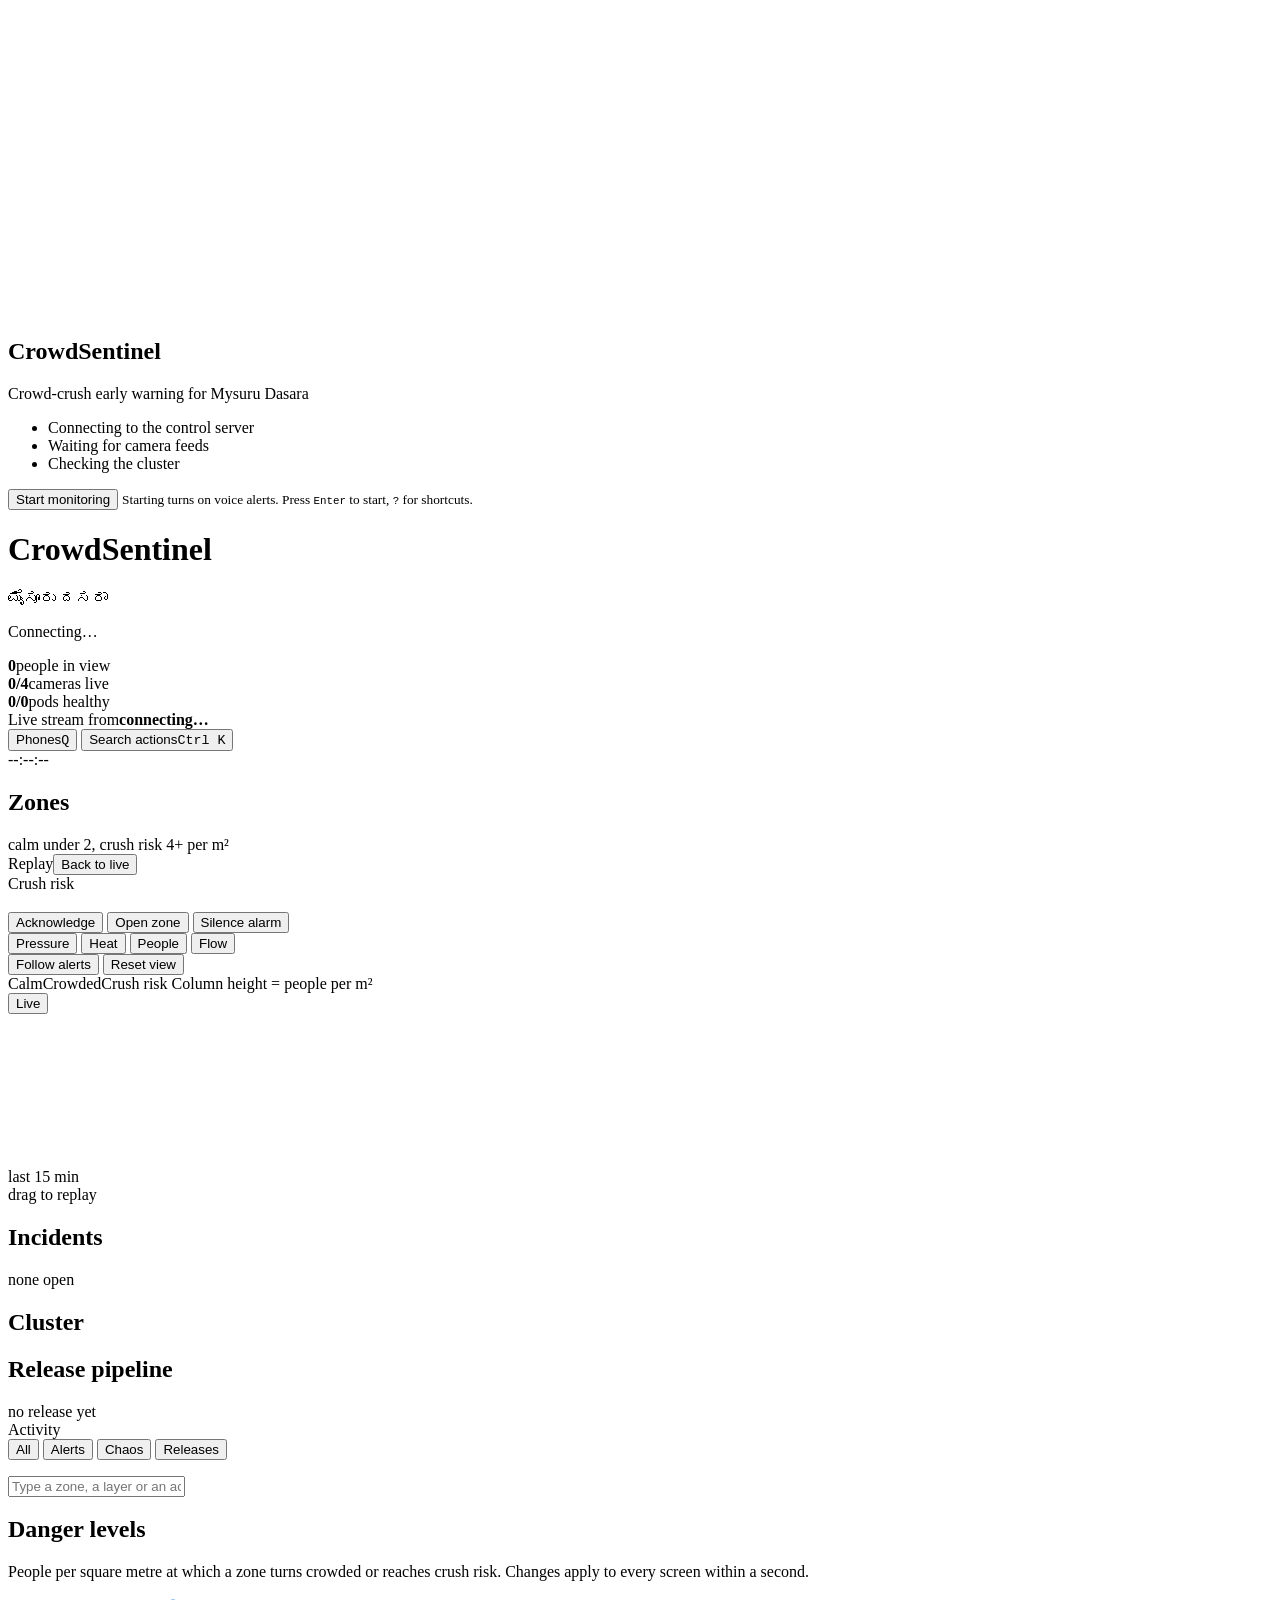
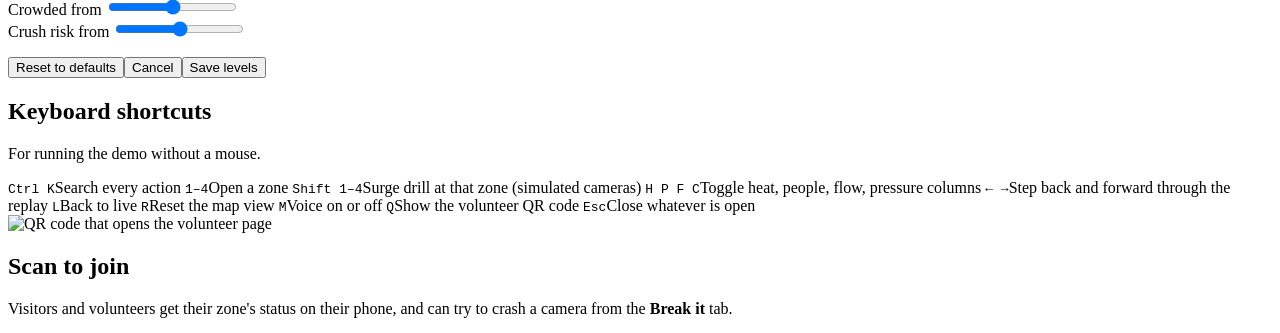
==== api/static/index.html @ 5e582c0c "Initial commit" ====
<!doctype html>
<html lang="en">
<head>
  <meta charset="utf-8">
  <meta name="viewport" content="width=device-width, initial-scale=1">
  <meta name="theme-color" content="#24130f">
  <link rel="icon" href="data:,">
  <title>CrowdSentinel control room</title>
  <link rel="preload" href="/static/fonts/anek-latin.woff2" as="font" type="font/woff2" crossorigin>
  <link rel="stylesheet" href="/static/css/app.css">
</head>
<body>
  <div class="sindoor" aria-hidden="true"></div>

  <!-- start screen: the palace lights come on when monitoring starts -->
  <section class="boot" id="boot" aria-labelledby="boot-title">
    <div class="in">
      <svg id="boot-palace" viewBox="0 0 620 150" aria-hidden="true"></svg>
      <h2 id="boot-title">CrowdSentinel</h2>
      <p>Crowd-crush early warning for Mysuru Dasara</p>
      <ul id="boot-checks">
        <li data-k="api">Connecting to the control server</li>
        <li data-k="cams">Waiting for camera feeds</li>
        <li data-k="pods">Checking the cluster</li>
      </ul>
      <button class="btn go" id="start">Start monitoring</button>
      <small>Starting turns on voice alerts. Press <kbd>Enter</kbd> to start, <kbd>?</kbd> for shortcuts.</small>
    </div>
  </section>

  <div class="app">
    <header class="bar">
      <div class="mark"><h1>CrowdSentinel</h1><span class="kn" lang="kn">ಮೈಸೂರು ದಸರಾ</span></div>
      <div class="verdict" id="verdict" data-s="safe" role="status" aria-live="polite"><span class="lamp"></span><p id="verdict-text">Connecting…</p></div>
      <div class="totals">
        <div class="total"><b id="t-people">0</b><span>people in view</span></div>
        <div class="total"><b id="t-cams">0/4</b><span>cameras live</span></div>
        <div class="total"><b id="t-pods">0/0</b><span>pods healthy</span></div>
      </div>
      <div class="served" id="served" title="The API pod sending this live stream. Delete it in the cluster panel and watch the stream move to the other one."><span>Live stream from</span><b id="served-by">connecting…</b></div>
      <button class="cmdk" id="open-qr" aria-label="Show the volunteer QR code"><span>Phones</span><kbd>Q</kbd></button>
      <button class="cmdk" id="open-palette" aria-label="Open command menu"><span>Search actions</span><kbd>Ctrl K</kbd></button>
      <div class="clock" id="clock">--:--:--</div>
    </header>

    <nav class="ledger" aria-label="Zones">
      <header><h2>Zones</h2><span class="label" id="levels">calm under 2, crush risk 4+ per m²</span></header>
      <div class="zones" id="zones"></div>
    </nav>

    <main class="map" aria-label="3D map of Mysuru Palace grounds">
      <div id="deck"></div>
      <div class="replay-banner" id="replay-banner"><span id="replay-label">Replay</span><button id="to-live">Back to live</button></div>
      <section class="alert" id="alert" role="alert" aria-live="assertive">
        <div class="kicker"><span id="alert-kicker">Crush risk</span><span id="alert-age"></span></div>
        <h3 id="alert-title"></h3>
        <p id="alert-text"></p>
        <ol id="alert-steps"></ol>
        <div class="acts">
          <button class="btn go" id="alert-ack">Acknowledge</button>
          <button class="btn" id="alert-open">Open zone</button>
          <button class="btn" id="alert-silence">Silence alarm</button>
        </div>
      </section>
      <div class="map-tools">
        <div class="seg" role="group" aria-label="Map layers" id="layers">
          <button data-layer="pressure" aria-pressed="true">Pressure</button>
          <button data-layer="heat" aria-pressed="false">Heat</button>
          <button data-layer="people" aria-pressed="true">People</button>
          <button data-layer="flow" aria-pressed="true">Flow</button>
        </div>
        <div class="seg" role="group" aria-label="Map view">
          <button id="follow" aria-pressed="true" title="Fly to any zone that turns red">Follow alerts</button>
          <button id="reset-view" aria-pressed="false">Reset view</button>
        </div>
      </div>
      <div class="legend" aria-label="Legend">
        <span data-s="safe"><i></i>Calm</span><span data-s="warning"><i></i>Crowded</span><span data-s="critical"><i></i>Crush risk</span>
        <span>Column height = people per m²</span>
      </div>
      <div class="replay" aria-label="Replay the last 15 minutes">
        <button class="live-pill" id="live-pill" title="Back to live">Live</button>
        <div class="track" id="track" role="slider" tabindex="0" aria-label="Replay time" aria-valuemin="0" aria-valuemax="100" aria-valuenow="100">
          <svg id="track-svg" preserveAspectRatio="none"></svg>
          <div class="handle" id="track-handle" style="left:100%"></div>
          <div class="tip" id="track-tip"></div>
        </div>
        <div class="track-meta"><span id="track-span">last 15 min</span><br><span>drag to replay</span></div>
      </div>
    </main>

    <section class="cams" id="cams" aria-label="Camera feeds">
      <aside class="drawer" id="drawer" aria-label="Zone details" aria-hidden="true" tabindex="-1"></aside>
    </section>

    <section class="dock">
      <div class="panel">
        <header><h2>Incidents</h2><span class="label" id="inc-count">none open</span></header>
        <div class="scroll" id="incidents"></div>
      </div>
      <div class="panel">
        <header><h2>Cluster</h2><span class="label" id="pod-count"></span></header>
        <div class="scroll"><div class="hive" id="hive"></div></div>
      </div>
      <div class="panel">
        <header><h2>Release pipeline</h2><span class="label" id="pipe-ver">no release yet</span></header>
        <div class="rail" id="rail"></div>
        <div class="verdict-line" id="pipe-line"></div>
        <header>
          <span class="label">Activity</span>
          <div class="filters" id="filters" role="group" aria-label="Filter activity">
            <button data-f="all" aria-pressed="true">All</button>
            <button data-f="alerts" aria-pressed="false">Alerts</button>
            <button data-f="chaos" aria-pressed="false">Chaos</button>
            <button data-f="release" aria-pressed="false">Releases</button>
          </div>
        </header>
        <div class="scroll"><ul class="log" id="log" aria-live="polite"></ul></div>
      </div>
    </section>
  </div>

  <div class="inspector" id="inspector" role="dialog" aria-label="Pod details"></div>

  <div class="scrim" id="scrim"></div>
  <div class="dialog palette" id="palette" role="dialog" aria-modal="true" aria-label="Command menu">
    <input id="palette-q" placeholder="Type a zone, a layer or an action…" autocomplete="off" aria-controls="palette-list" aria-autocomplete="list">
    <ul id="palette-list" role="listbox"></ul>
  </div>
  <div class="dialog" id="settings" role="dialog" aria-modal="true" aria-labelledby="settings-title">
    <div class="inner">
      <h2 id="settings-title">Danger levels</h2>
      <p class="lede">People per square metre at which a zone turns crowded or reaches crush risk. Changes apply to every screen within a second.</p>
      <div class="slider"><label for="s-warn">Crowded from <b id="s-warn-v"></b></label><input type="range" id="s-warn" min="0.5" max="6" step="0.1"></div>
      <div class="slider"><label for="s-crit">Crush risk from <b id="s-crit-v"></b></label><input type="range" id="s-crit" min="1" max="8" step="0.1"></div>
      <p class="preview" id="s-preview"></p>
      <div class="row-end"><button class="btn" id="s-reset">Reset to defaults</button><button class="btn" id="s-cancel">Cancel</button><button class="btn go" id="s-save">Save levels</button></div>
    </div>
  </div>
  <div class="dialog" id="keys" role="dialog" aria-modal="true" aria-labelledby="keys-title">
    <div class="inner">
      <h2 id="keys-title">Keyboard shortcuts</h2>
      <p class="lede">For running the demo without a mouse.</p>
      <div class="keys">
        <kbd>Ctrl K</kbd><span>Search every action</span>
        <kbd>1–4</kbd><span>Open a zone</span>
        <kbd>Shift 1–4</kbd><span>Surge drill at that zone (simulated cameras)</span>
        <kbd>H P F C</kbd><span>Toggle heat, people, flow, pressure columns</span>
        <kbd>← →</kbd><span>Step back and forward through the replay</span>
        <kbd>L</kbd><span>Back to live</span>
        <kbd>R</kbd><span>Reset the map view</span>
        <kbd>M</kbd><span>Voice on or off</span>
        <kbd>Q</kbd><span>Show the volunteer QR code</span>
        <kbd>Esc</kbd><span>Close whatever is open</span>
      </div>
    </div>
  </div>
  <div class="dialog" id="qr-dialog" role="dialog" aria-modal="true" aria-labelledby="qr-title">
    <div class="inner qr-inner">
      <div class="qr-box"><img id="qr-img" alt="QR code that opens the volunteer page"></div>
      <div>
        <h2 id="qr-title">Scan to join</h2>
        <p class="lede">Visitors and volunteers get their zone's status on their phone, and can try to crash a camera from the <b>Break it</b> tab.</p>
        <p class="qr-url" id="qr-url"></p>
        <p class="lede" id="qr-warn" hidden>Phones can't open localhost. Run <kbd>python scripts\cs.py up</kbd> while on the hotspot so this shows the laptop's Wi-Fi address.</p>
      </div>
    </div>
  </div>
  <div class="toasts" id="toasts" aria-live="polite"></div>

  <template id="tpl-cam">
    <button class="cam" data-s="safe">
      <img alt="">
      <div class="static"><canvas width="160" height="90"></canvas></div>
      <div class="ring"></div>
      <div class="hud">
        <div><div><div class="nm"></div><div class="rec">Live</div></div><span class="chip">Calm</span></div>
        <div><div><div class="n big">0<small>people</small></div><div class="sub"></div></div><div class="ver"></div></div>
      </div>
      <div class="lost"><div><b>No signal</b><span><span class="who">Kubernetes</span> is restarting this camera <span class="off-t">0.0 s</span></span></div></div>
      <div class="healed"></div>
      <span class="hint">Open zone</span>
    </button>
  </template>

  <script src="/static/vendor/deck.min.js"></script>
  <script type="module" src="/static/js/main.js"></script>
</body>
</html>
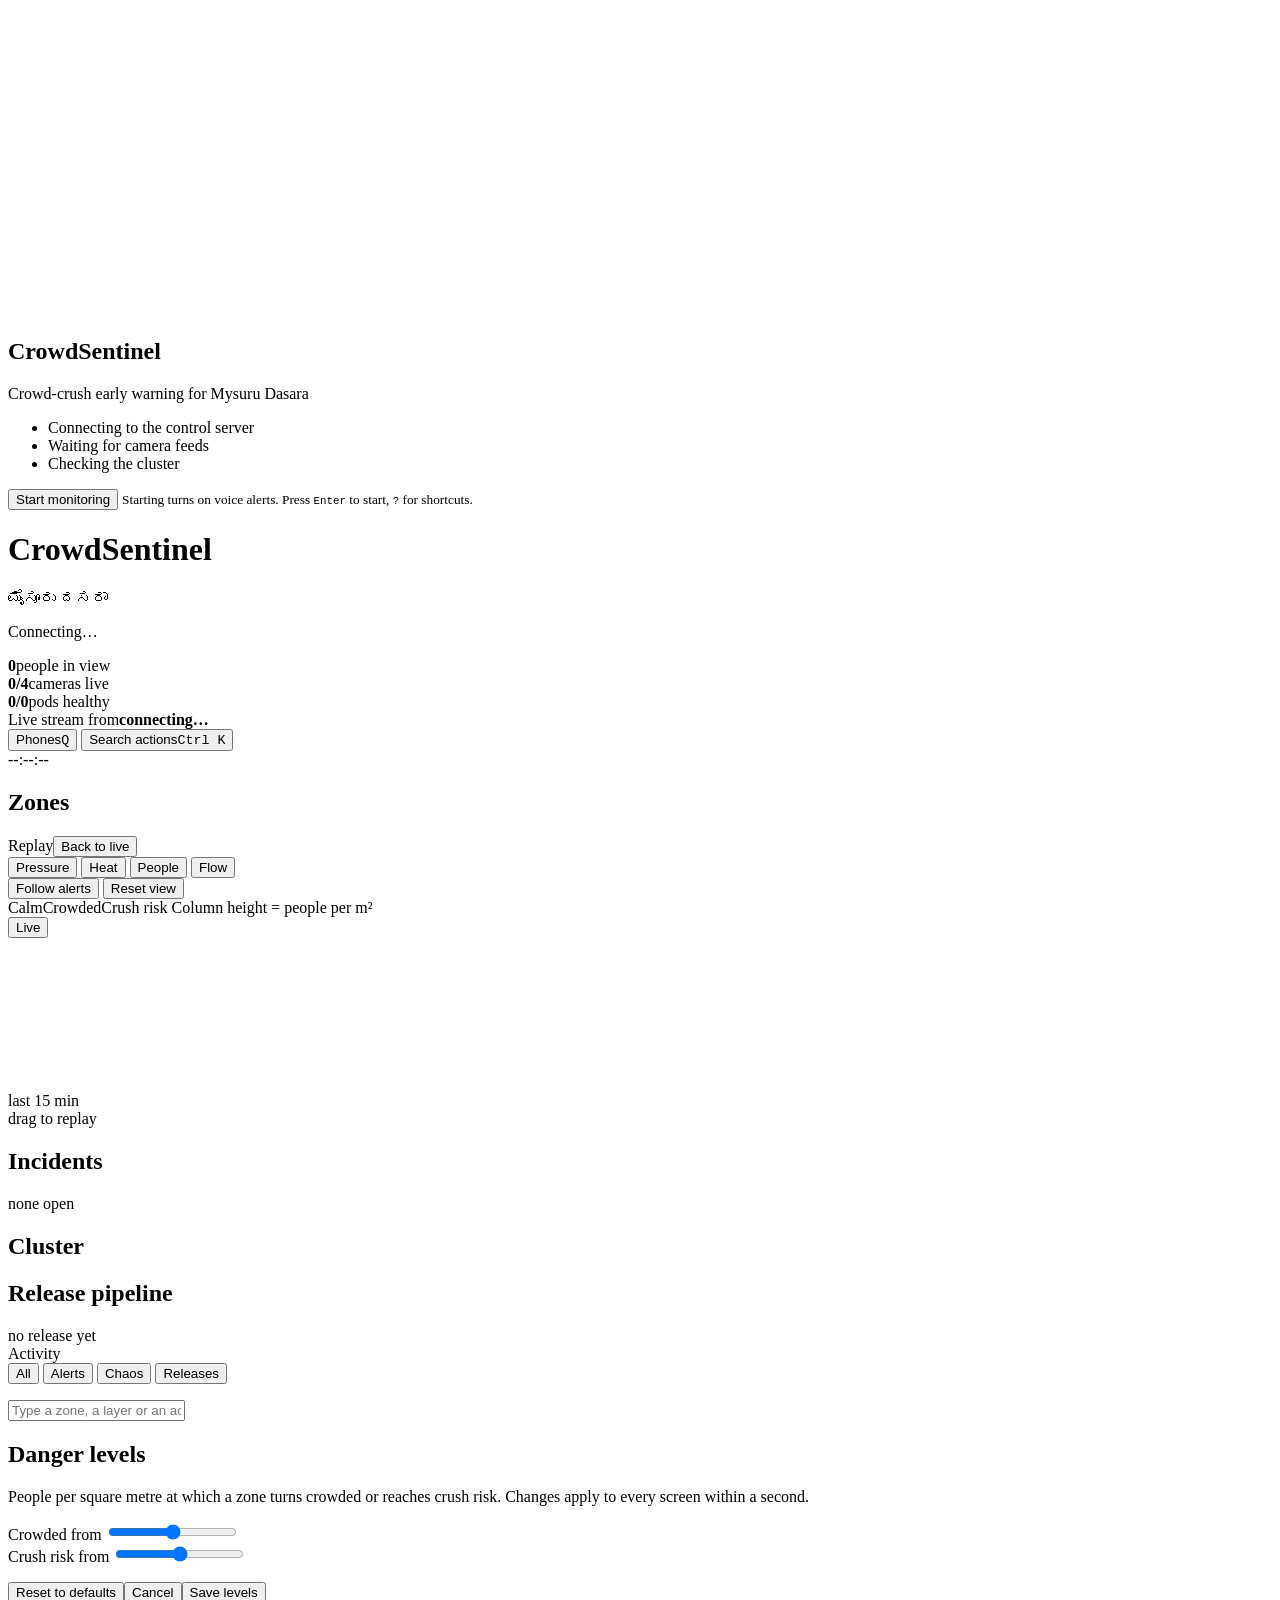
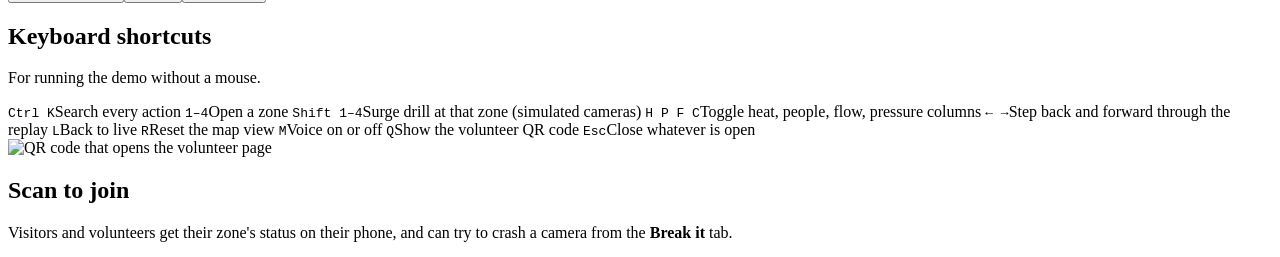
==== commit 320ad372: "Improve zone card hierarchy and crowd alert visibility" ====
--- a/api/static/index.html
+++ b/api/static/index.html
@@ -43,25 +43,38 @@
       <div class="clock" id="clock">--:--:--</div>
     </header>
 
+    <section class="alert" id="alert" aria-label="Crowd alerts" hidden>
+      <div class="observed" id="alert-observed">
+        <div class="kicker"><span id="alert-kicker"></span><span id="alert-age"></span></div>
+        <h3 id="alert-title"></h3>
+        <p id="alert-text"></p>
+        <div class="alert-response" id="alert-response" hidden>
+          <ol id="alert-steps"></ol>
+          <div class="acts">
+            <button class="btn go" id="alert-ack">Acknowledge</button>
+            <button class="btn" id="alert-silence">Silence alarm</button>
+          </div>
+        </div>
+        <ul id="alert-other" class="alert-list" hidden></ul>
+        <button class="btn alert-open" id="alert-open">Open zone</button>
+      </div>
+      <div class="predicted" id="alert-predicted" hidden>
+        <h3>Forecast · Crush risk</h3>
+        <p>Estimated time to <span id="forecast-level"></span> people/m² if the trend holds.</p>
+        <ul id="alert-forecasts" class="alert-list"></ul>
+      </div>
+    </section>
+    <div class="sr" id="critical-announcement" role="alert"></div>
+    <div class="sr" id="warning-announcement" role="status"></div>
+
     <nav class="ledger" aria-label="Zones">
-      <header><h2>Zones</h2><span class="label" id="levels">calm under 2, crush risk 4+ per m²</span></header>
+      <header><h2>Zones</h2><span class="label" id="levels"></span></header>
       <div class="zones" id="zones"></div>
     </nav>
 
     <main class="map" aria-label="3D map of Mysuru Palace grounds">
       <div id="deck"></div>
       <div class="replay-banner" id="replay-banner"><span id="replay-label">Replay</span><button id="to-live">Back to live</button></div>
-      <section class="alert" id="alert" role="alert" aria-live="assertive">
-        <div class="kicker"><span id="alert-kicker">Crush risk</span><span id="alert-age"></span></div>
-        <h3 id="alert-title"></h3>
-        <p id="alert-text"></p>
-        <ol id="alert-steps"></ol>
-        <div class="acts">
-          <button class="btn go" id="alert-ack">Acknowledge</button>
-          <button class="btn" id="alert-open">Open zone</button>
-          <button class="btn" id="alert-silence">Silence alarm</button>
-        </div>
-      </section>
       <div class="map-tools">
         <div class="seg" role="group" aria-label="Map layers" id="layers">
           <button data-layer="pressure" aria-pressed="true">Pressure</button>
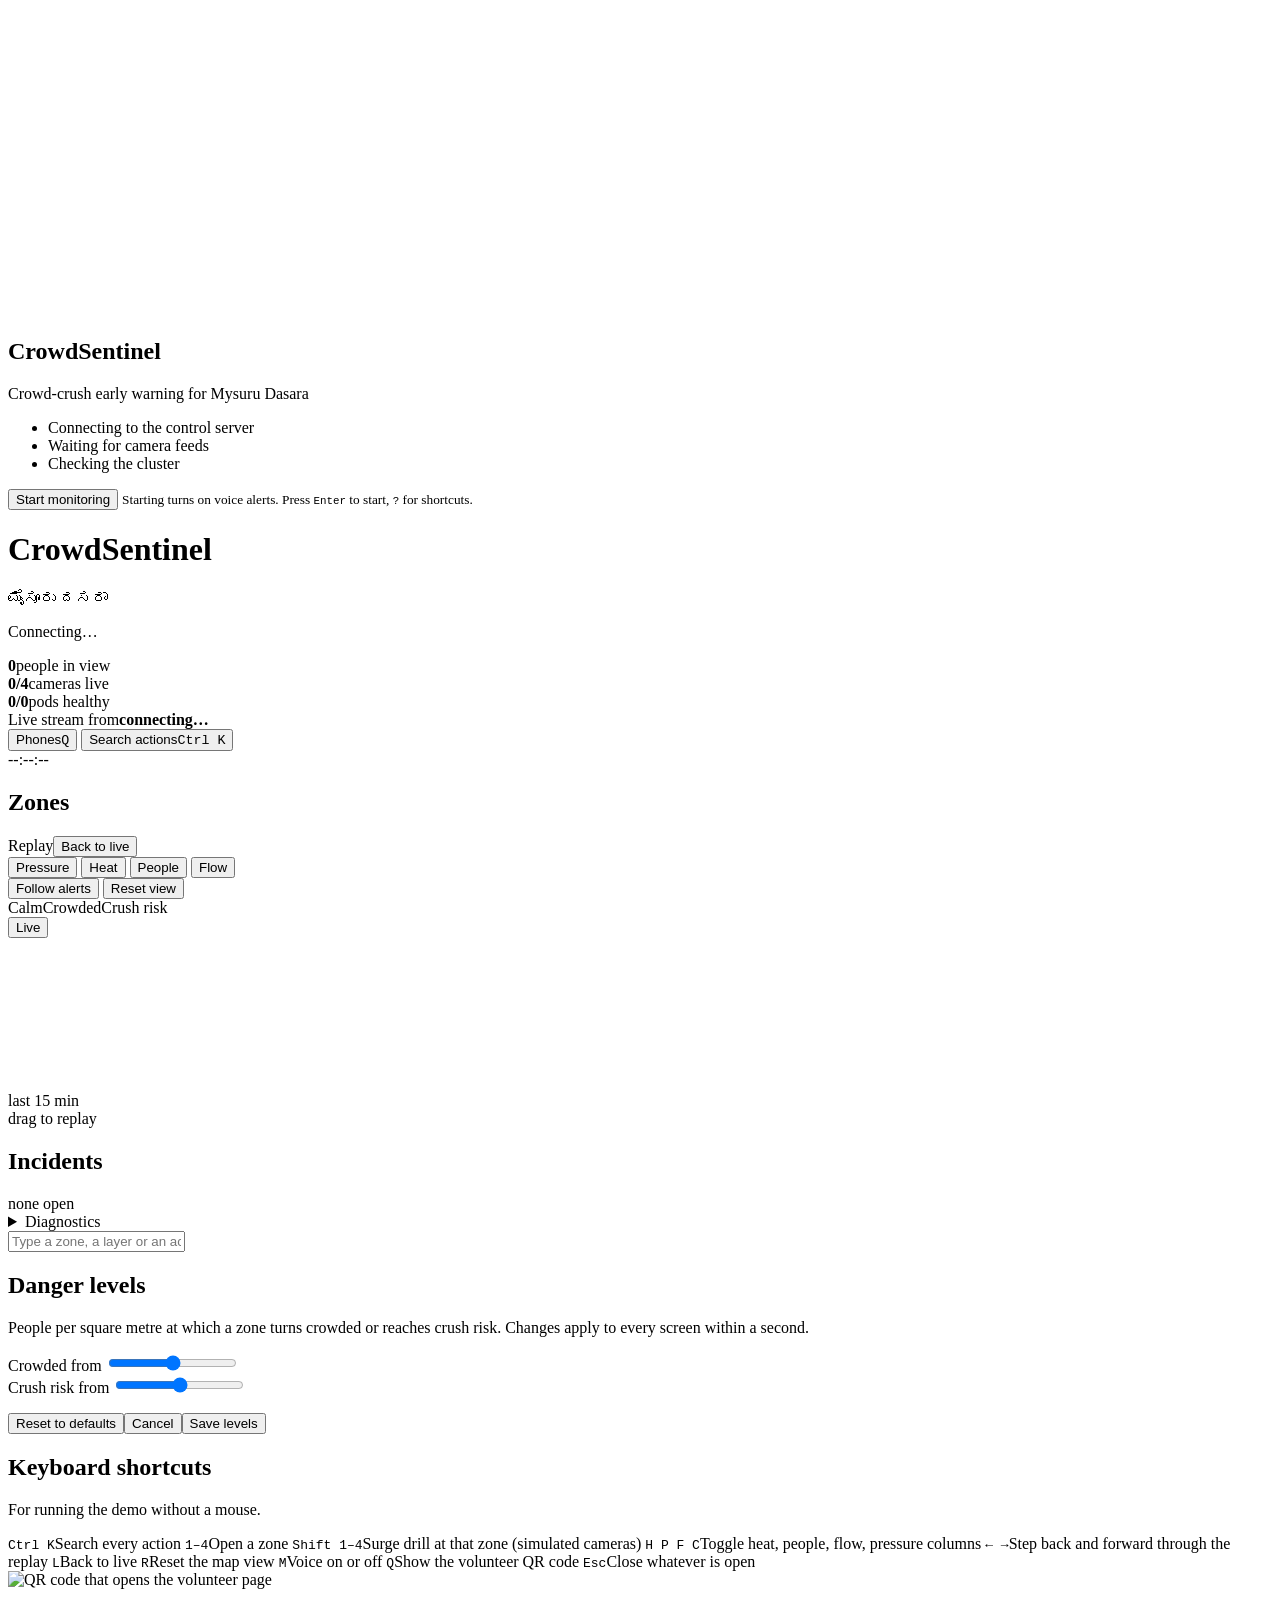
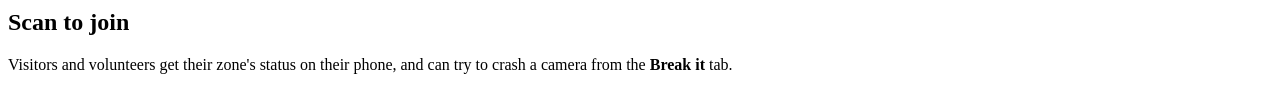
==== commit 106e2b95: "Improve dashboard layout, map readability, and zone inspection" ====
--- a/api/static/index.html
+++ b/api/static/index.html
@@ -77,10 +77,10 @@
       <div class="replay-banner" id="replay-banner"><span id="replay-label">Replay</span><button id="to-live">Back to live</button></div>
       <div class="map-tools">
         <div class="seg" role="group" aria-label="Map layers" id="layers">
-          <button data-layer="pressure" aria-pressed="true">Pressure</button>
+          <button data-layer="pressure" aria-pressed="false">Pressure</button>
           <button data-layer="heat" aria-pressed="false">Heat</button>
-          <button data-layer="people" aria-pressed="true">People</button>
-          <button data-layer="flow" aria-pressed="true">Flow</button>
+          <button data-layer="people" aria-pressed="false">People</button>
+          <button data-layer="flow" aria-pressed="false">Flow</button>
         </div>
         <div class="seg" role="group" aria-label="Map view">
           <button id="follow" aria-pressed="true" title="Fly to any zone that turns red">Follow alerts</button>
@@ -89,7 +89,7 @@
       </div>
       <div class="legend" aria-label="Legend">
         <span data-s="safe"><i></i>Calm</span><span data-s="warning"><i></i>Crowded</span><span data-s="critical"><i></i>Crush risk</span>
-        <span>Column height = people per m²</span>
+        <span id="pressure-key" hidden>Column height = people per m²</span>
       </div>
       <div class="replay" aria-label="Replay the last 15 minutes">
         <button class="live-pill" id="live-pill" title="Back to live">Live</button>
@@ -103,6 +103,7 @@
     </main>
 
     <section class="cams" id="cams" aria-label="Camera feeds">
+      <div class="camera-grid" id="camera-grid"></div>
       <aside class="drawer" id="drawer" aria-label="Zone details" aria-hidden="true" tabindex="-1"></aside>
     </section>
 
@@ -111,25 +112,30 @@
         <header><h2>Incidents</h2><span class="label" id="inc-count">none open</span></header>
         <div class="scroll" id="incidents"></div>
       </div>
-      <div class="panel">
-        <header><h2>Cluster</h2><span class="label" id="pod-count"></span></header>
-        <div class="scroll"><div class="hive" id="hive"></div></div>
-      </div>
-      <div class="panel">
-        <header><h2>Release pipeline</h2><span class="label" id="pipe-ver">no release yet</span></header>
-        <div class="rail" id="rail"></div>
-        <div class="verdict-line" id="pipe-line"></div>
-        <header>
-          <span class="label">Activity</span>
-          <div class="filters" id="filters" role="group" aria-label="Filter activity">
-            <button data-f="all" aria-pressed="true">All</button>
-            <button data-f="alerts" aria-pressed="false">Alerts</button>
-            <button data-f="chaos" aria-pressed="false">Chaos</button>
-            <button data-f="release" aria-pressed="false">Releases</button>
+      <details class="diagnostics">
+        <summary>Diagnostics</summary>
+        <div class="diagnostic-panels">
+          <div class="panel">
+            <header><h2>Cluster</h2><span class="label" id="pod-count"></span></header>
+            <div class="scroll"><div class="hive" id="hive"></div></div>
           </div>
-        </header>
-        <div class="scroll"><ul class="log" id="log" aria-live="polite"></ul></div>
-      </div>
+          <div class="panel">
+            <header><h2>Release pipeline</h2><span class="label" id="pipe-ver">no release yet</span></header>
+            <div class="rail" id="rail"></div>
+            <div class="verdict-line" id="pipe-line"></div>
+            <header>
+              <span class="label">Activity</span>
+              <div class="filters" id="filters" role="group" aria-label="Filter activity">
+                <button data-f="all" aria-pressed="true">All</button>
+                <button data-f="alerts" aria-pressed="false">Alerts</button>
+                <button data-f="chaos" aria-pressed="false">Chaos</button>
+                <button data-f="release" aria-pressed="false">Releases</button>
+              </div>
+            </header>
+            <div class="scroll"><ul class="log" id="log" aria-live="polite"></ul></div>
+          </div>
+        </div>
+      </details>
     </section>
   </div>
 
@@ -182,17 +188,10 @@
   <div class="toasts" id="toasts" aria-live="polite"></div>
 
   <template id="tpl-cam">
-    <button class="cam" data-s="safe">
-      <img alt="">
-      <div class="static"><canvas width="160" height="90"></canvas></div>
-      <div class="ring"></div>
-      <div class="hud">
-        <div><div><div class="nm"></div><div class="rec">Live</div></div><span class="chip">Calm</span></div>
-        <div><div><div class="n big">0<small>people</small></div><div class="sub"></div></div><div class="ver"></div></div>
-      </div>
-      <div class="lost"><div><b>No signal</b><span><span class="who">Kubernetes</span> is restarting this camera <span class="off-t">0.0 s</span></span></div></div>
-      <div class="healed"></div>
-      <span class="hint">Open zone</span>
+    <button class="cam" aria-controls="drawer" aria-pressed="false">
+      <img alt="" hidden>
+      <span class="camera-caption"><strong class="nm"></strong><span class="camera-state">Connecting</span></span>
+      <span class="healed"></span>
     </button>
   </template>
 
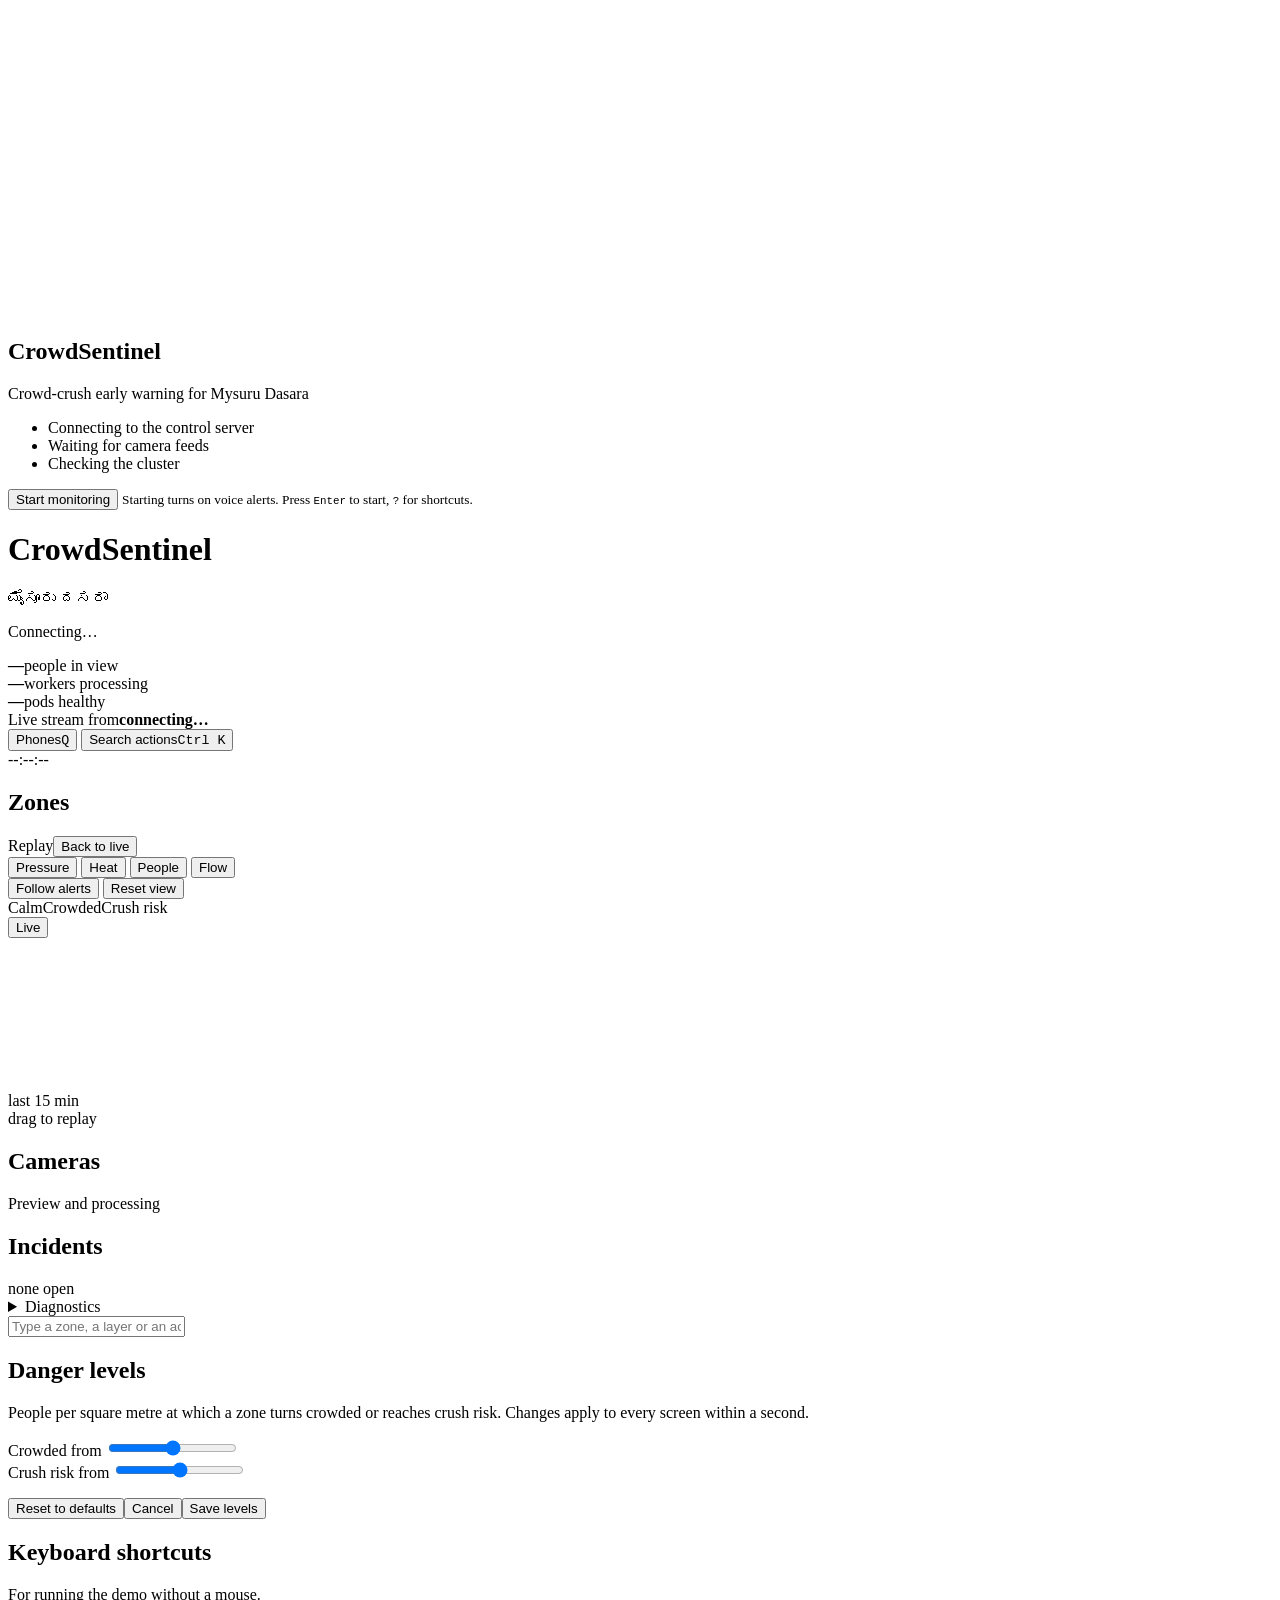
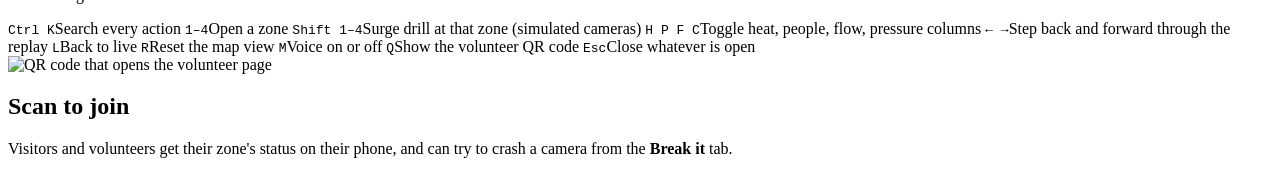
==== commit 4d8025c0: "Improve CrowdSentinel operator dashboard" ====
--- a/api/static/index.html
+++ b/api/static/index.html
@@ -10,8 +10,6 @@
   <link rel="stylesheet" href="/static/css/app.css">
 </head>
 <body>
-  <div class="sindoor" aria-hidden="true"></div>
-
   <!-- start screen: the palace lights come on when monitoring starts -->
   <section class="boot" id="boot" aria-labelledby="boot-title">
     <div class="in">
@@ -31,13 +29,13 @@
   <div class="app">
     <header class="bar">
       <div class="mark"><h1>CrowdSentinel</h1><span class="kn" lang="kn">ಮೈಸೂರು ದಸರಾ</span></div>
-      <div class="verdict" id="verdict" data-s="safe" role="status" aria-live="polite"><span class="lamp"></span><p id="verdict-text">Connecting…</p></div>
+      <div class="verdict" id="verdict" data-s="offline" role="status" aria-live="polite"><span class="lamp"></span><p id="verdict-text">Connecting…</p></div>
       <div class="totals">
-        <div class="total"><b id="t-people">0</b><span>people in view</span></div>
-        <div class="total"><b id="t-cams">0/4</b><span>cameras live</span></div>
-        <div class="total"><b id="t-pods">0/0</b><span>pods healthy</span></div>
-      </div>
-      <div class="served" id="served" title="The API pod sending this live stream. Delete it in the cluster panel and watch the stream move to the other one."><span>Live stream from</span><b id="served-by">connecting…</b></div>
+        <div class="total"><b id="t-people">—</b><span>people in view</span></div>
+        <div class="total"><b id="t-cams">—</b><span>workers processing</span></div>
+        <div class="total"><b id="t-pods">—</b><span>pods healthy</span></div>
+      </div>
+      <div class="served" id="served" title="API pod serving the dashboard stream"><span>Live stream from</span><b id="served-by">connecting…</b></div>
       <button class="cmdk" id="open-qr" aria-label="Show the volunteer QR code"><span>Phones</span><kbd>Q</kbd></button>
       <button class="cmdk" id="open-palette" aria-label="Open command menu"><span>Search actions</span><kbd>Ctrl K</kbd></button>
       <div class="clock" id="clock">--:--:--</div>
@@ -83,7 +81,7 @@
           <button data-layer="flow" aria-pressed="false">Flow</button>
         </div>
         <div class="seg" role="group" aria-label="Map view">
-          <button id="follow" aria-pressed="true" title="Fly to any zone that turns red">Follow alerts</button>
+          <button id="follow" aria-pressed="true" title="Fly to a zone when it reaches crush risk">Follow alerts</button>
           <button id="reset-view" aria-pressed="false">Reset view</button>
         </div>
       </div>
@@ -103,6 +101,7 @@
     </main>
 
     <section class="cams" id="cams" aria-label="Camera feeds">
+      <header class="camera-heading"><h2>Cameras</h2><span class="label">Preview and processing</span></header>
       <div class="camera-grid" id="camera-grid"></div>
       <aside class="drawer" id="drawer" aria-label="Zone details" aria-hidden="true" tabindex="-1"></aside>
     </section>
@@ -190,7 +189,7 @@
   <template id="tpl-cam">
     <button class="cam" aria-controls="drawer" aria-pressed="false">
       <img alt="" hidden>
-      <span class="camera-caption"><strong class="nm"></strong><span class="camera-state">Connecting</span></span>
+      <span class="camera-caption"><strong class="nm"></strong><span class="camera-state" data-s="offline">Preview · Connecting</span><span class="worker-state" data-s="offline">Worker · Waiting</span></span>
       <span class="healed"></span>
     </button>
   </template>
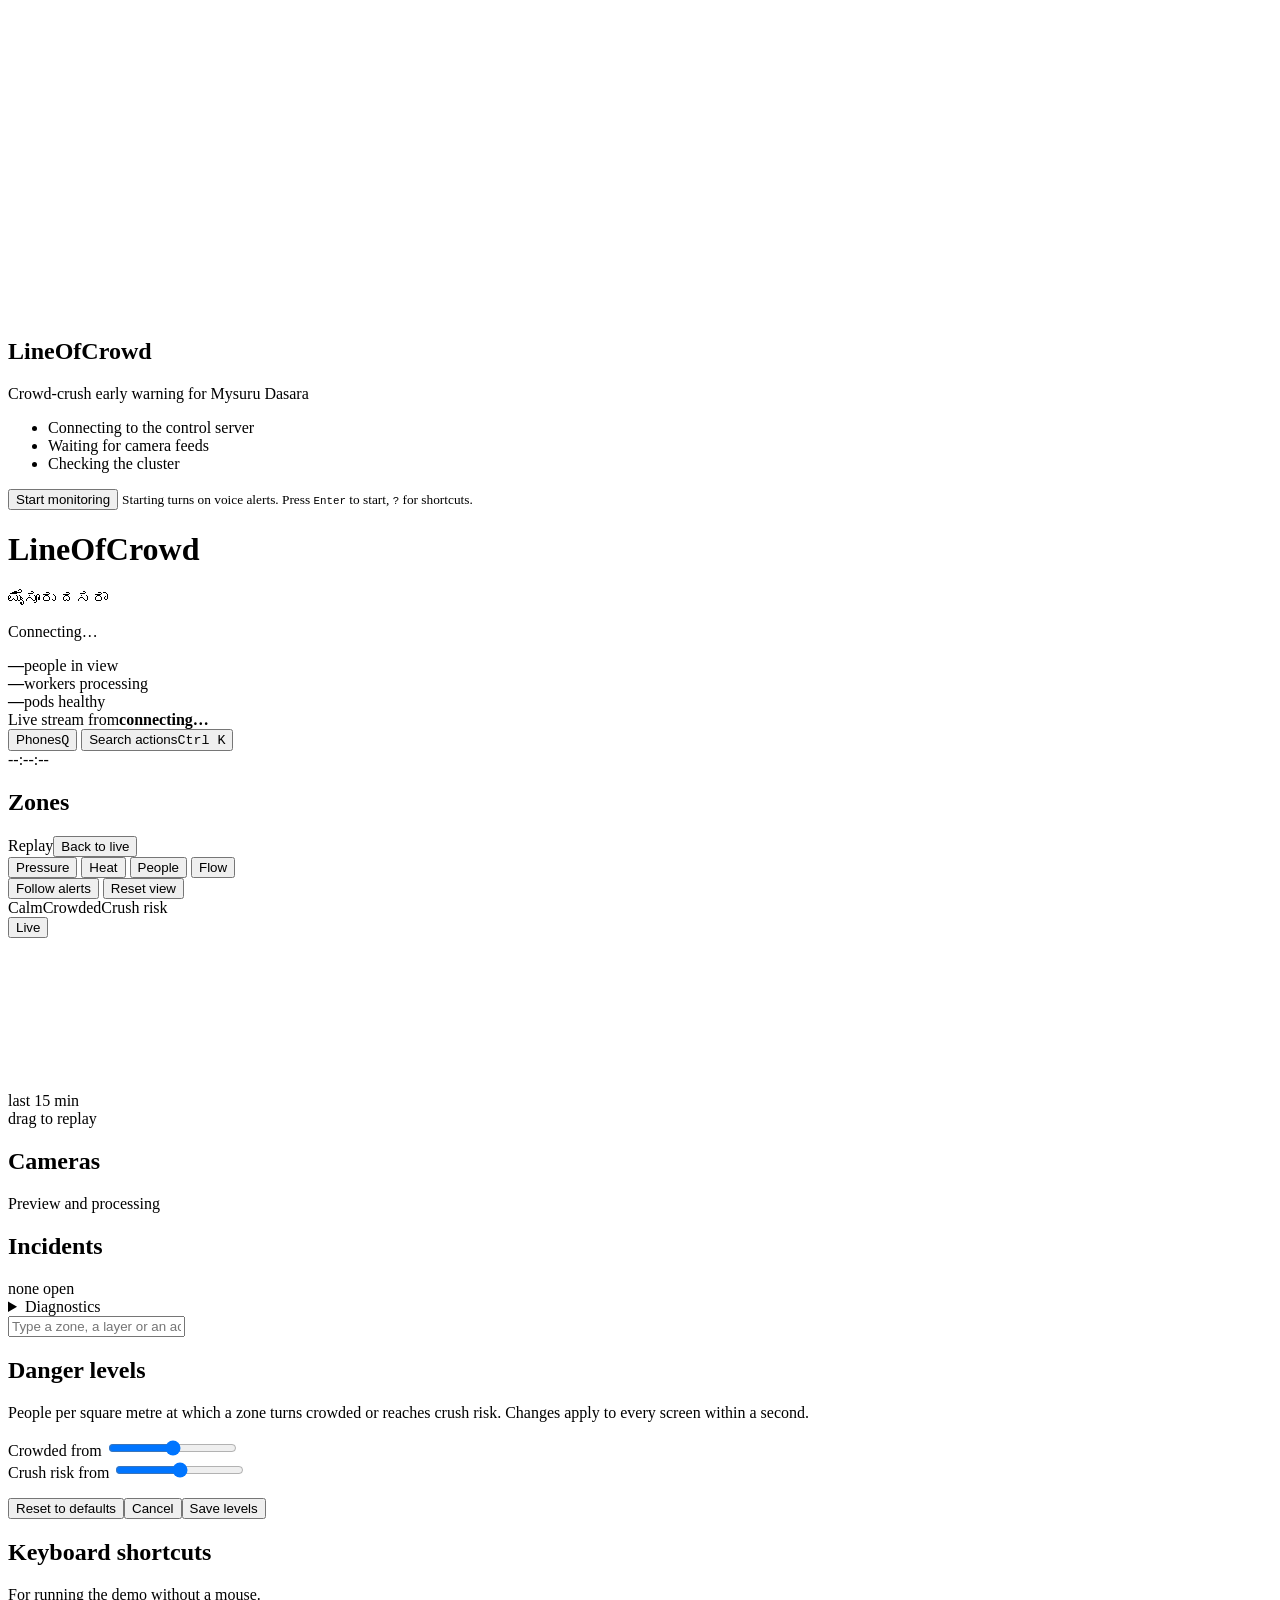
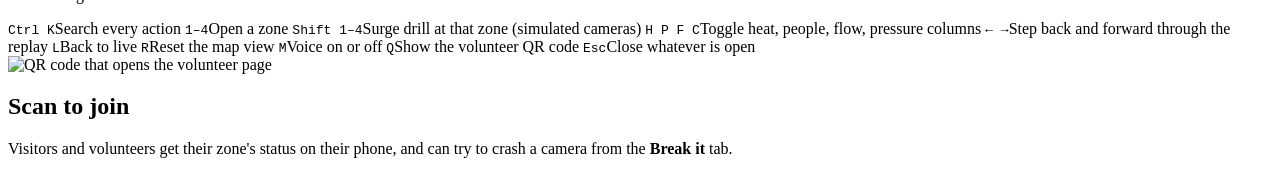
==== commit 70b0f786: "Rename project from CrowdSentinel to LineOfCrowd Updates the UI, API title, Kubernetes namespace/lab" ====
--- a/api/static/index.html
+++ b/api/static/index.html
@@ -5,7 +5,7 @@
   <meta name="viewport" content="width=device-width, initial-scale=1">
   <meta name="theme-color" content="#24130f">
   <link rel="icon" href="data:,">
-  <title>CrowdSentinel control room</title>
+  <title>LineOfCrowd control room</title>
   <link rel="preload" href="/static/fonts/anek-latin.woff2" as="font" type="font/woff2" crossorigin>
   <link rel="stylesheet" href="/static/css/app.css">
 </head>
@@ -14,7 +14,7 @@
   <section class="boot" id="boot" aria-labelledby="boot-title">
     <div class="in">
       <svg id="boot-palace" viewBox="0 0 620 150" aria-hidden="true"></svg>
-      <h2 id="boot-title">CrowdSentinel</h2>
+      <h2 id="boot-title">LineOfCrowd</h2>
       <p>Crowd-crush early warning for Mysuru Dasara</p>
       <ul id="boot-checks">
         <li data-k="api">Connecting to the control server</li>
@@ -28,7 +28,7 @@
 
   <div class="app">
     <header class="bar">
-      <div class="mark"><h1>CrowdSentinel</h1><span class="kn" lang="kn">ಮೈಸೂರು ದಸರಾ</span></div>
+      <div class="mark"><h1>LineOfCrowd</h1><span class="kn" lang="kn">ಮೈಸೂರು ದಸರಾ</span></div>
       <div class="verdict" id="verdict" data-s="offline" role="status" aria-live="polite"><span class="lamp"></span><p id="verdict-text">Connecting…</p></div>
       <div class="totals">
         <div class="total"><b id="t-people">—</b><span>people in view</span></div>
